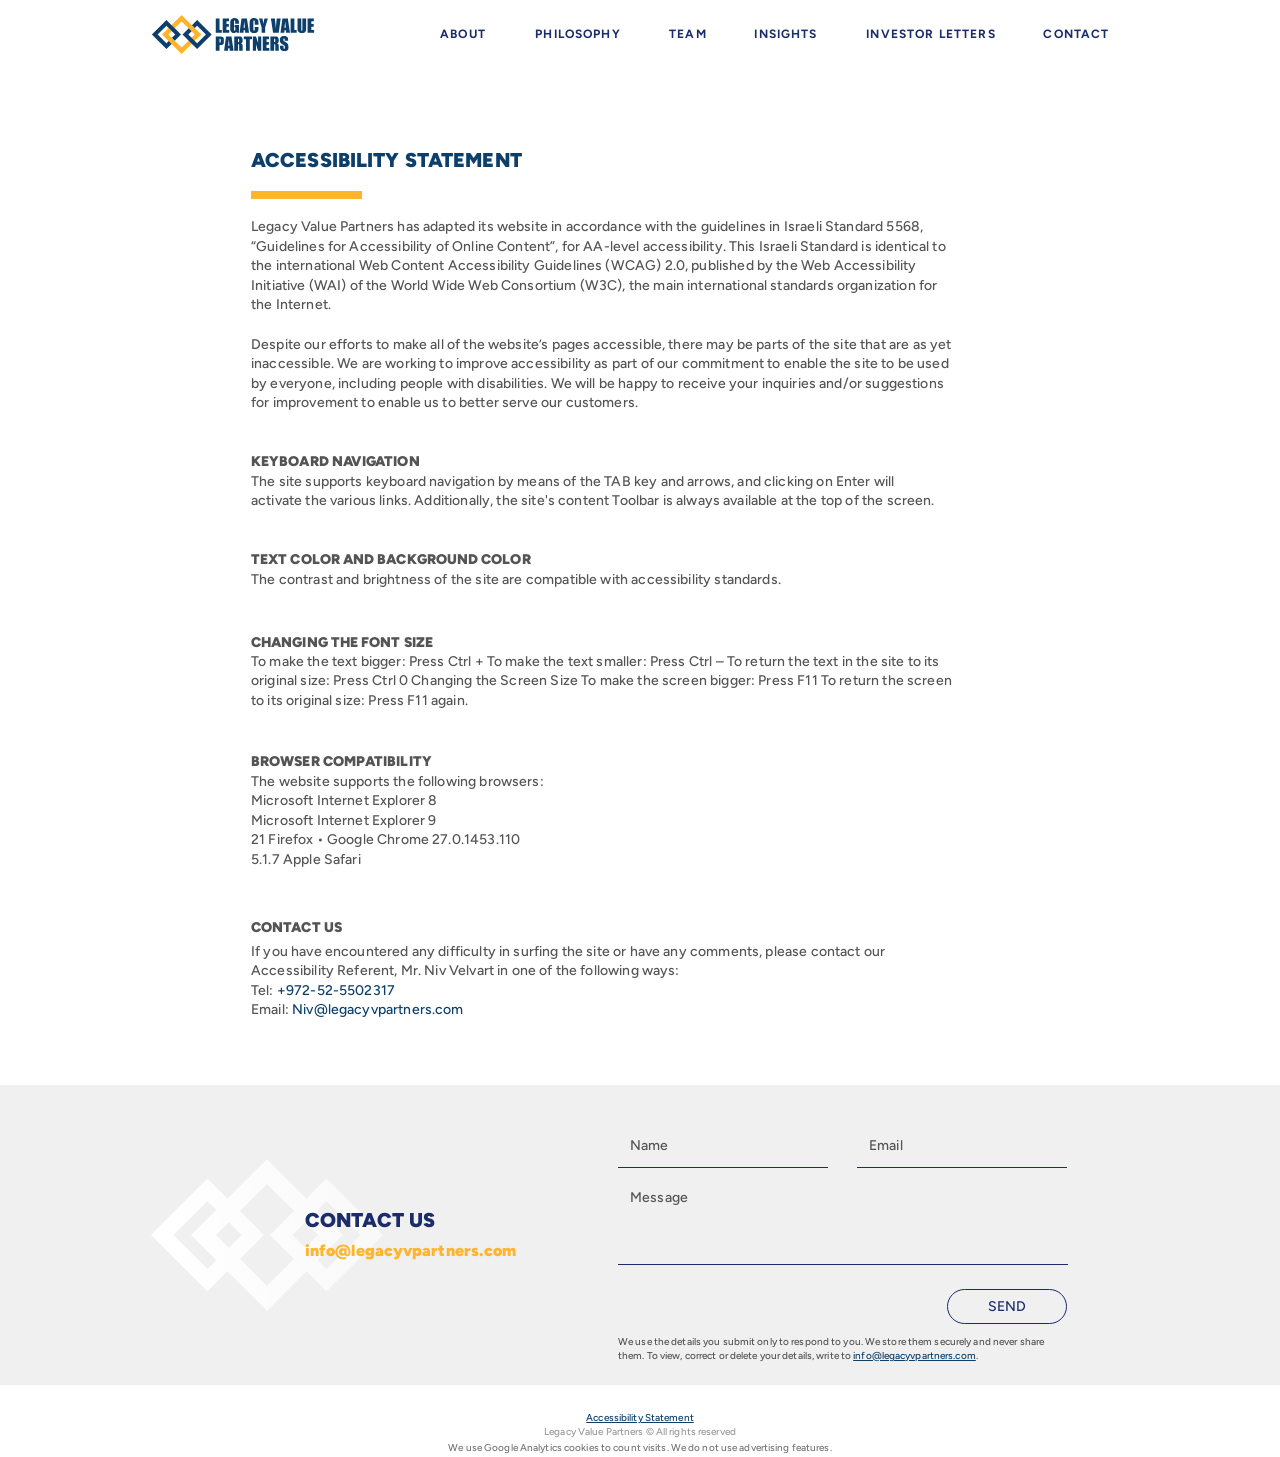
==== accessibility-statement/index.html @ 10748bb0 "Staging publish of new site (noindex, robots disallow, CNAME) LP-COPY-APPROVED: Noa's chat task 2026" ====
<!doctype html>
<html lang="en" class="ff-figtree">
<head>
<meta name="robots" content="noindex">
<meta charset="utf-8">
<meta name="viewport" content="width=device-width, initial-scale=1">
<title>Accessibility Statement | Legacy Value Partners</title>
<meta name="description" content="Tel Aviv Based Hedge Fund Managed by Omri Velvart.">
<link rel="canonical" href="https://www.legacyvpartners.com/accessibility-statement/">
<meta property="og:title" content="Accessibility Statement | Legacy Value Partners">
<meta property="og:description" content="Tel Aviv Based Hedge Fund Managed by Omri Velvart.">
<meta property="og:url" content="https://www.legacyvpartners.com/accessibility-statement/">
<meta property="og:site_name" content="Legacy Value Partners">
<meta property="og:type" content="website">
<meta property="og:image" content="https://static.wixstatic.com/media/26309e_0fb29f59da424d8299e767929e6ff6e8~mv2.png/v1/fill/w_1200,h_800,al_c/26309e_0fb29f59da424d8299e767929e6ff6e8~mv2.png">
<meta property="og:image:width" content="1200">
<meta property="og:image:height" content="800">
<meta name="twitter:card" content="summary_large_image">
<meta name="twitter:title" content="Accessibility Statement | Legacy Value Partners">
<meta name="twitter:description" content="Tel Aviv Based Hedge Fund Managed by Omri Velvart.">
<link rel="icon" type="image/png" sizes="32x32" href="/favicon-32.png">
<link rel="icon" type="image/png" sizes="192x192" href="/favicon-192.png">
<link rel="apple-touch-icon" href="/apple-touch-icon.png">
<link rel="preconnect" href="https://fonts.googleapis.com"><link rel="preconnect" href="https://fonts.gstatic.com" crossorigin><link rel="stylesheet" href="https://fonts.googleapis.com/css2?family=Figtree:wght@500;700;900&amp;display=swap">
<link rel="stylesheet" href="/css/site.css">
</head>
<body class="">
<a class="skip" href="#main">Skip to Main Content</a>
<header class="hdr"><div class="in">
<a class="logo e" href="/" style="--x:0;--y:15;--w:166;--eh:39;--mx:20;--my:20;--mw:140;--meh:34"><img src="/img/logo.svg" width="166" height="39" alt="קרן לגאסי, לגאסי פרטנרס, לגאסי ואליו פרטנרס, Legacy Partners, Legacy Value, Legacy Value Partners, עומרי ולורט, Omri Velvart"></a>
<nav class="nav e" aria-label="Site" style="--x:270;--y:17;--w:709;--eh:34"><ul><li style="width:86px"><a class="f7" href="/#about">ABOUT</a></li><li style="width:128px"><a class="f7" href="/#philosophy">PHILOSOPHY</a></li><li style="width:76px"><a class="f7" href="/#team">TEAM</a></li><li style="width:104px"><a class="f7" href="/insights/">INSIGHTS</a></li><li style="width:170px"><a class="f7" href="/investor-letters/">INVESTOR LETTERS</a></li><li style="width:105px"><a class="f7" href="/#contact">CONTACT</a></li></ul></nav>
<button class="burger" type="button" aria-label="Menu" aria-expanded="false" aria-controls="mmenu"><span></span><span></span><span></span></button>
</div></header>
<div class="mmenu" id="mmenu" hidden><button class="scrim" type="button" tabindex="-1" aria-label="Close"></button>
<div class="panel" role="dialog" aria-modal="true" aria-label="Site">
<button class="close" type="button" aria-label="Close"><svg viewBox="0 0 17 17" aria-hidden="true" focusable="false"><path d="M1 1l15 15M16 1L1 16" fill="none"/></svg></button>
<nav aria-label="Site"><ul><li><a class="f9" href="/#about">ABOUT</a></li><li><a class="f9" href="/#philosophy">PHILOSOPHY</a></li><li><a class="f9" href="/#team">TEAM</a></li><li><a class="f9" href="/insights/">INSIGHTS</a></li><li><a class="f9" href="/investor-letters/">INVESTOR LETTERS</a></li><li><a class="f9" href="/#contact">CONTACT</a></li></ul></nav></div></div>
<main id="main" tabindex="-1" class="sec" style="--h:972;--mh:1451"><div class="in">
<h1 class="e f9 g-h1" style="--x:101;--y:33;--w:708;--mx:20;--my:34;--mw:280">ACCESSIBILITY STATEMENT</h1>
<div class="e bar" style="--x:101;--y:78;--w:111;--eh:8;--mx:20;--my:71;--mw:111;--meh:8" aria-hidden="true"></div>
<p class="e f5 a-p" style="--x:101;--y:104;--w:708;--mx:20;--my:96;--mw:280">Legacy Value Partners has adapted its <br class="bm">website in accordance with the guidelines <br class="bm">in Israeli Standard 5568, <br class="bd">“Guidelines for <br class="bm">Accessibility of Online Content”, for AA-level accessibility. This Israeli Standard is <br class="bm">identical to <br class="bd">the international Web Content <br class="bm">Accessibility Guidelines (WCAG) 2.0, <br class="bm">published by the Web Accessibility<br>Initiative (WAI) of the World Wide Web <br class="bm">Consortium (W3C), the main international <br class="bm">standards organization for <br class="bd">the Internet.</p>
<p class="e f5 a-p" style="--x:101;--y:221.6;--w:708;--mx:20;--my:330.6;--mw:280">Despite our efforts to make all of the <br class="bm">website’s pages accessible, there may be <br class="bm">parts of the site that are as yet <br class="bd">inaccessible. <br class="bm">We are working to improve accessibility as <br class="bm">part of our commitment to enable the site <br class="bm">to be used <br class="bd">by everyone, including people <br class="bm">with disabilities. We will be happy to <br class="bm">receive your inquiries and/or suggestions<br>for improvement to enable us to better <br class="bm">serve our customers.</p>
<h2 class="e f9 a-h" style="--x:101;--y:338.6;--w:708;--mx:20;--my:565.6;--mw:280">KEYBOARD NAVIGATION</h2>
<p class="e f5 a-p" style="--x:101;--y:358.6;--w:708;--mx:20;--my:585.6;--mw:280">The site supports keyboard navigation by <br class="bm">means of the TAB key and arrows, and <br class="bm">clicking on Enter will <br class="bd">activate the various <br class="bm">links. Additionally, the site&#x27;s content <br class="bm">Toolbar is always available at the top of the <br class="bm">screen.</p>
<h2 class="e f9 a-h" style="--x:101;--y:436.6;--w:708;--mx:20;--my:741.6;--mw:280">TEXT COLOR AND BACKGROUND <br class="bm">COLOR</h2>
<p class="e f5 a-p" style="--x:101;--y:456.6;--w:708;--mx:20;--my:781.6;--mw:280">The contrast and brightness of the site are <br class="bm">compatible with accessibility standards.</p>
<h2 class="e f9 a-h" style="--x:101;--y:519.6;--w:708;--mx:20;--my:862.6;--mw:280">CHANGING THE FONT SIZE</h2>
<p class="e f5 a-p" style="--x:101;--y:538.6;--w:708;--mx:20;--my:881.6;--mw:280">To make the text bigger: Press Ctrl + To <br class="bm">make the text smaller: Press Ctrl – To <br class="bm">return the text in the site to its <br class="bd">original <br class="bm">size: Press Ctrl 0 Changing the Screen Size <br class="bm">To make the screen bigger: Press F11 To <br class="bm">return the screen <br class="bd">to its original size: Press <br class="bm">F11 again.</p>
<h2 class="e f9 a-h" style="--x:101;--y:638.6;--w:708;--mx:20;--my:1060.6;--mw:280">BROWSER COMPATIBILITY</h2>
<div class="e f5 a-p" style="--x:101;--y:658.6;--w:708;--mx:20;--my:1079.6;--mw:280"><p>The website supports the following browsers:</p><p>Microsoft Internet Explorer 8</p><p>Microsoft Internet Explorer 9</p><p>21 Firefox • Google Chrome 27.0.1453.110</p><p>5.1.7 Apple Safari</p></div>
<h2 class="e f9 a-h" style="--x:101;--y:804.5;--w:708;--mx:20;--my:1243.2;--mw:280">CONTACT US</h2>
<div class="e f5 a-p" style="--x:101;--y:828.6;--w:708;--mx:20;--my:1265.6;--mw:280"><p>If you have encountered any difficulty in surfing the site or have any comments, please contact our Accessibility Referent, Mr. Niv Velvart in one of the following ways:</p><p>Tel: <a href="tel:+972-50-5880013">+972-52-5502317</a></p><p>Email: <a href="mailto:Niv@legacyvpartners.com?subject=Website%20Accessibility%20Statement">Niv@legacyvpartners.com</a></p></div>
</div></main>
<footer>
<section class="sec contact" id="contact" style="--h:300;--mh:647" aria-labelledby="contact-h"><div class="in">
<div class="e " style="--x:1;--y:74;--w:232;--eh:152;--mx:10;--my:44;--mw:187;--meh:123"><img src="/img/diamond-footer.svg" width="232" height="152" alt="קרן לגאסי, לגאסי פרטנרס, לגאסי ואליו פרטנרס, Legacy Partners, Legacy Value, Legacy Value Partners, עומרי ולורט, Omri Velvart" style="width:100%;height:100%"></div>
<p class="e f9 ct" style="--x:155;--y:121;--w:300;--mx:88;--my:85;--mw:220" id="contact-h">CONTACT US</p>
<p class="e f9" style="--x:155;--y:155.4;--w:260;--mx:88;--my:112.4;--mw:230"><a class="cmail f9" href="mailto:info@legacyvpartners.com">info@legacyvpartners.com</a></p>
<form class="lvp-contact" novalidate data-form="contact">
<div class="e " style="--x:468;--y:39;--w:210;--eh:44;--mx:22;--my:202;--mw:279;--meh:35"><label class="sr-only" for="cf-name">Name</label><input class="fld f5" id="cf-name" name="name" type="text" placeholder="Name" required maxlength="100" autocomplete="name"></div>
<div class="e " style="--x:707;--y:39;--w:210;--eh:44;--mx:22;--my:269;--mw:279;--meh:35"><label class="sr-only" for="cf-email">Email</label><input class="fld f5" id="cf-email" name="email" type="email" placeholder="Email" required maxlength="250" pattern="^.+@.+\.[a-zA-Z]{2,63}$" autocomplete="email"></div>
<div class="e " style="--x:468;--y:92;--w:450;--eh:88;--mx:22;--my:340;--mw:279;--meh:100"><label class="sr-only" for="cf-msg">Message</label><textarea class="fld f5" id="cf-msg" name="message" placeholder="Message"></textarea></div>
<div class="hp" aria-hidden="true"><label for="cf-website">Website</label><input id="cf-website" name="website" type="text" tabindex="-1" autocomplete="off"></div>
<button class="e btn-send f5" style="--x:797;--y:204;--w:120;--eh:35;--mx:22;--my:472;--mw:279;--meh:45" type="submit">SEND</button>
<p class="e fstatus f5" style="--x:468;--y:204;--w:315;--mx:22;--my:527;--mw:279" role="status" aria-live="polite"></p>
<p class="e fnote f5" style="--x:468;--y:250;--w:450;--mx:22;--my:575;--mw:279">We use the details you submit only to respond to you. We store them securely and never share them. To view, correct or delete your details, write to <a href="mailto:info@legacyvpartners.com">info@legacyvpartners.com</a>.</p>
</form></div></section>
<div class="bottom"><a class="f5" href="/accessibility-statement/">Accessibility Statement</a><p class="copy f5">Legacy Value Partners © All rights reserved</p><p class="note f5">We use Google Analytics cookies to count visits. We do not use advertising features.</p></div>
</footer>
<script src="/js/site.js" defer></script>
</body>
</html>
---- css/site.css ----
/* Legacy Value Partners - static site styles.
   Geometry and colours measured from the live Wix site (site-measure/*.json).
   Desktop (>=768px) mirrors Wix's fixed 980px canvas; mobile (<768px) mirrors
   Wix's 320px mobile canvas scaled to the device width (1 unit = 100vw/320). */

/* ---- Fonts ------------------------------------------------------------------
   Live site: Museo Sans 500/700/900 (exljbris Font Foundry, www.exljbris.com).
   Licensed webfont files are dropped into /fonts/ (see /fonts/README.txt):
     museo-sans-500.woff2, museo-sans-700.woff2, museo-sans-900.woff2
   Until they exist the browser falls back to Figtree (Google Fonts, SIL OFL),
   which is listed second in every stack below. No other edit is needed.
   Figtree-only width tuning lives under html.ff-figtree (--t5/--t7/--t9) and is
   switched off by /js/site.js as soon as a Museo Sans face has loaded. */
@font-face{font-family:"Museo Sans";src:url(/fonts/museo-sans-500.woff2) format("woff2");font-weight:500;font-style:normal;font-display:swap}
@font-face{font-family:"Museo Sans";src:url(/fonts/museo-sans-700.woff2) format("woff2");font-weight:700;font-style:normal;font-display:swap}
@font-face{font-family:"Museo Sans";src:url(/fonts/museo-sans-900.woff2) format("woff2");font-weight:900;font-style:normal;font-display:swap}
:root{
  --font-500:"Museo Sans","Figtree",Arial,Helvetica,sans-serif; --fw-500:500;
  --font-700:"Museo Sans","Figtree",Arial,Helvetica,sans-serif; --fw-700:700;
  --font-900:"Museo Sans","Figtree",Arial,Helvetica,sans-serif; --fw-900:900;
  --t5:0em; --t7:0em; --t9:0em;
}
html.ff-figtree{--t5:0.011em; --t7:-0.004em; --t9:0.006em}
:root{
  --navy:#1A2C69; --blue:#0D3F6A; --yellow:#FFB42C; --quote:#FAB600; --grey:#545454;
  --light:#F0F0F0; --dark:#242323; --darker:#1E1E1E; --line:#DBDBDB; --muted:#9A9A9A; --muted-aa:#767676;
  --focus:#0B63CE;
}
*,*::before,*::after{box-sizing:border-box}
html{-webkit-text-size-adjust:100%;text-size-adjust:100%}
@media (prefers-reduced-motion:no-preference){html{scroll-behavior:smooth}}
body{margin:0;background:#fff;color:var(--grey);font-family:var(--font-500);font-weight:var(--fw-500);min-width:980px}
body.dark{background:var(--darker)}
img{display:block;border:0}
a{color:inherit}
h1,h2,h3,p,blockquote,figure,ul,ol,fieldset,legend{margin:0;padding:0}
fieldset{border:0;min-width:0}
ul{list-style:none}
.f5{font-family:var(--font-500);font-weight:var(--fw-500);--trk:var(--t5)}
.f7{font-family:var(--font-700);font-weight:var(--fw-700);--trk:var(--t7)}
.f9{font-family:var(--font-900);font-weight:var(--fw-900);--trk:var(--t9)}
.f5,.f7,.f9{letter-spacing:var(--trk)}
.sr-only{position:absolute!important;width:1px;height:1px;padding:0;margin:-1px;overflow:hidden;clip:rect(0,0,0,0);white-space:nowrap;border:0}
:focus-visible{outline:3px solid var(--focus);outline-offset:2px;border-radius:2px}
.dk :focus-visible,.on-dark:focus-visible{outline-color:#fff}

/* Skip link */
.skip{position:absolute;left:12px;top:-60px;z-index:100;background:#fff;color:var(--navy);padding:10px 16px;font:14px/1.2 var(--font-700);font-weight:var(--fw-700);text-decoration:underline;border:2px solid var(--navy)}
.skip:focus{top:12px}

/* ---- Absolute-geometry system ------------------------------------------- */
/* Geometry variables must not inherit into nested positioned children. */
@property --x{syntax:"*";inherits:false}
@property --y{syntax:"*";inherits:false}
@property --w{syntax:"*";inherits:false}
@property --eh{syntax:"*";inherits:false}
@property --mx{syntax:"*";inherits:false}
@property --my{syntax:"*";inherits:false}
@property --mw{syntax:"*";inherits:false}
@property --meh{syntax:"*";inherits:false}
@property --h{syntax:"*";inherits:false}
@property --mh{syntax:"*";inherits:false}

.sec{position:relative;width:100%;height:calc(var(--h)*1px)}
.in{position:relative;width:980px;height:100%;margin:0 auto}
.e{position:absolute;left:calc(var(--x)*1px);top:calc(var(--y)*1px);width:calc(var(--w)*1px);height:calc(var(--eh)*1px)}
.bg{position:absolute;inset:0;width:100%;height:100%;object-fit:cover;object-position:center}
.m-only{display:none!important}
br.bm{display:none}

/* ---- Header -------------------------------------------------------------- */
.hdr{position:sticky;top:0;z-index:50;height:113px;background:#fff}
.hdr .logo{display:block}
.hdr .logo img{width:166px;height:39px}
.nav ul{display:flex;gap:8px}
.nav a{display:block;height:34px;line-height:34px;text-align:center;font-size:12px;letter-spacing:calc(1.2px + var(--trk,0em));color:var(--navy);text-decoration:none;white-space:nowrap}
.nav a:hover,.nav a[aria-current="page"]{color:var(--yellow)}
.burger,.mmenu{display:none}

/* ---- Text styles (desktop) ---------------------------------------------- */
.h2s.yel{color:var(--yellow)}
.philo-bg{position:absolute;left:0;top:0;width:100%;height:369px;overflow:hidden}
.hero{margin-top:-2px}
.anchor{display:block;height:1px;pointer-events:none}
.h2s{font-size:24px;line-height:33.6px;color:var(--blue);text-align:center}
.tag{font-size:20px;line-height:28px;color:var(--yellow);text-align:center}
.hero-h1{font-size:48px;line-height:52.8px;color:#fff;text-align:center}
.lead{font-size:14px;line-height:19.6px;text-align:center}
.lead p+p{margin-top:19.6px}
.kicker{font-size:14px;line-height:14px;letter-spacing:calc(.7px + var(--trk,0em));text-align:center}
.plabel{font-size:12px;line-height:16.8px;text-align:center}
.bar{background:var(--yellow);height:8px}
.vbar{background:var(--yellow)}
.quote-t{font-size:24px;line-height:34.5px;color:#fff;text-align:center}
.cite{font-size:12px;line-height:16.8px;letter-spacing:calc(1.2px + var(--trk,0em));color:var(--yellow);text-align:center;font-style:normal}
.card{background:url(/img/26309e_e4ba8c742e744752af459ec4bdf58a78.png) center/100% 100% no-repeat}
.card-t{font-size:16px;line-height:22.4px;color:var(--navy)}
.card-p{font-size:12px;line-height:16.8px}
.more{font-size:10px;line-height:14px;letter-spacing:calc(1px + var(--trk,0em));color:var(--yellow);text-decoration:none;display:block;white-space:nowrap}
.more.u{text-decoration:underline}
.pname{font-size:18px;line-height:25.2px;color:var(--navy);text-align:center}
.prole{font-size:12px;line-height:16.8px;letter-spacing:calc(1.2px + var(--trk,0em));text-align:center}
.pbio{font-size:14px;line-height:19.6px;text-align:center}
.ico{display:block;color:var(--navy)}
.ico svg{display:block;width:100%;height:100%;fill:currentColor}
.ico.w{color:#fff}
.sec.dk{background:var(--dark)}
.vline{background:var(--line)}
.hline{background:var(--line);height:2px}
.badge{background:var(--yellow);color:#fff;font-size:12px;line-height:16.8px;letter-spacing:calc(1.2px + var(--trk,0em));text-align:center;padding-top:3.8px;white-space:nowrap}
.it{font-size:24px;line-height:28.8px;color:#fff}
.isrc{font-size:12px;line-height:16.8px;letter-spacing:calc(1.2px + var(--trk,0em));color:var(--yellow)}
.ib{font-size:12px;line-height:16.8px;color:#fff}
.ib a{color:#fff;text-decoration:underline}
.btn-o{display:flex;align-items:center;justify-content:center;border:2px solid var(--yellow);border-radius:50px;color:#fff;text-decoration:none;font-size:10px;letter-spacing:calc(.5px + var(--trk,0em));white-space:nowrap}
.btn-o.lg{font-size:14px;letter-spacing:calc(.7px + var(--trk,0em))}
.btn-o:hover{background:var(--yellow)}
.h1-ins{font-size:36px;line-height:50.4px;color:var(--yellow);text-align:center}
.h1-let{font-size:36px;line-height:50.4px;color:#fff;text-align:center}
.follow{font-size:20px;line-height:28px;color:#FAFAFA;text-align:center}

/* ---- Contact footer ------------------------------------------------------ */
.contact{background:var(--light)}
.ct{font-size:20px;line-height:28px;color:var(--navy)}
.cmail{font-size:16px;line-height:22.4px;color:var(--yellow);text-decoration:none;white-space:nowrap}
.cmail:hover{text-decoration:underline}
.fld{display:block;width:100%;height:100%;margin:0;border:0;border-bottom:1px solid var(--navy);border-radius:0;background:transparent;color:var(--grey);font:inherit;font-size:14px;line-height:19.6px;padding:3px 3px 3px 12px;-webkit-appearance:none;appearance:none}
textarea.fld{padding:10.5px 10px 3px 12px;resize:none}
.fld::placeholder{color:var(--grey);opacity:1}
.fld:focus-visible{outline:3px solid var(--focus);outline-offset:0}
.fld[aria-invalid="true"]{border-bottom:2px solid #B00020}
.btn-send{display:flex;align-items:center;justify-content:center;border:1px solid var(--navy);border-radius:300px;background:transparent;color:var(--navy);font:inherit;font-size:14px;line-height:19.6px;cursor:pointer;padding:0}
.btn-send:hover{background:var(--navy);color:#fff}
.btn-send[disabled]{opacity:.6;cursor:progress}
.hp{position:absolute!important;left:-10000px!important;width:1px;height:1px;overflow:hidden}
.fnote{font-size:10px;line-height:14px;color:var(--grey)}
.fnote a,.fstatus a{color:var(--blue)}
.fstatus{font-size:12px;line-height:16.8px;color:var(--navy)}
.fstatus:empty{display:none}
.fstatus.err{color:#B00020}
.bottom{background:#fff;text-align:center;padding:21px 16px 2px}
.bottom a{display:inline-block;font-size:10px;line-height:14px;color:var(--blue);text-decoration:underline}
.bottom .copy{font-size:10px;line-height:14px;color:var(--muted)}
.bottom .note{font-size:10px;line-height:14px;color:var(--muted-aa);margin-top:2px}

/* ---- Investor letters gate ---------------------------------------------- */
.g-h1{font-size:20px;line-height:28px;color:var(--blue)}
.g-sub{font-size:14px;line-height:19.6px}
.g-q{font-size:12px;line-height:12px}
.g-opt{display:flex;align-items:flex-start;gap:9px;font-size:12px;line-height:12px;cursor:pointer}
.g-opt input,.g-ack input{position:absolute;opacity:0;width:1px;height:1px;margin:0}
.g-radio{flex:none;width:12px;height:12px;border:1px solid var(--blue);border-radius:50%;position:relative;background:#fff}
.g-opt input:checked+.g-radio::after{content:"";position:absolute;left:2.5px;top:2.5px;width:5px;height:5px;border-radius:50%;background:var(--blue)}
.g-opt input:focus-visible+.g-radio,.g-ack input:focus-visible+.g-box{outline:3px solid var(--focus);outline-offset:2px}
.g-opt.mid{align-items:center}
.g-ack{display:flex;align-items:center;gap:13px;font-size:12px;line-height:12px;color:var(--blue);cursor:pointer}
.g-box{flex:none;width:18px;height:18px;border:1px solid var(--blue);position:relative;background:#fff}
.g-ack input:checked+.g-box::after{content:"";position:absolute;left:5px;top:1.5px;width:5px;height:10px;border:solid var(--blue);border-width:0 1.5px 1.5px 0;transform:rotate(45deg)}
.btn-go{display:flex;align-items:center;justify-content:center;border:1px solid var(--navy);border-radius:300px;background:var(--blue);color:#fff;font:inherit;font-size:14px;line-height:19.6px;cursor:pointer;padding:0}
.btn-go:hover{background:var(--navy)}
.g-gen{font-size:12px;line-height:23.8px}
.g-p{font-size:10px;line-height:14px}
.g-err{font-size:12px;line-height:16.8px;color:#B00020}
.g-err:empty{display:none}

/* ---- Accessibility statement -------------------------------------------- */
.a-p{font-size:14px;line-height:19.6px}
.a-p a{color:var(--blue);text-decoration:none}
.a-p a:hover{text-decoration:underline}
.a-h{font-size:14px;line-height:19.6px}

/* ---- Letters list (rendered from letters.json) -------------------------- */
.l-main{padding:59px 0 62px}
.l-year{width:980px;margin:0 auto;position:relative}
.l-year h2{font-size:20px;line-height:28px;color:var(--blue);text-align:center;padding-top:0}
.l-year .l-rule{height:2px;background:var(--grey);margin-top:24px}
.l-row{display:flex;justify-content:center;margin-top:39px}
.l-item{text-align:center;display:flex;flex-direction:column;align-items:center}
.l-item h3{font-size:20px;line-height:28px;color:var(--blue)}
.l-dl{display:flex;align-items:center;justify-content:center;width:164px;height:42px;margin-top:22px;border-radius:50px;background:var(--yellow);color:#fff;text-decoration:none;font-size:14px;letter-spacing:calc(.7px + var(--trk,0em))}
.l-dl:hover{background:#e89f12}
.l-year.n2{min-height:315px}.l-year.n3{min-height:331px}
.letters-banner{position:relative;height:242px;background:var(--dark)}

/* ---- 404 ------------------------------------------------------------------ */
.nf{min-height:520px;padding:120px 16px;text-align:center}
.nf h1{font-size:36px;line-height:50.4px;color:var(--blue)}
.nf p{margin-top:16px;font-size:14px;line-height:19.6px}

/* =========================== MOBILE ====================================== */
@media (max-width:767px){
  body{min-width:0;--u:calc(100vw / 320)}
  .d-only{display:none!important}
  br.bd{display:none}
  br.bm{display:inline}
  .m-only{display:block!important}
  .sec{height:calc(var(--mh)*var(--u))}
  .in{width:100%}
  .e{left:calc(var(--mx)*var(--u));top:calc(var(--my)*var(--u));width:calc(var(--mw)*var(--u));height:calc(var(--meh)*var(--u))}
  .skip{font-size:calc(14*var(--u))}
  .hdr{height:calc(71*var(--u))}
  .hdr .logo img{width:calc(140*var(--u));height:calc(34*var(--u))}
  .nav{display:none}
  .burger{display:block;position:absolute;left:calc(261*var(--u));top:calc(12*var(--u));width:calc(50*var(--u));height:calc(50*var(--u));border:0;background:transparent;padding:0;cursor:pointer}
  .burger span{position:absolute;left:calc(14*var(--u));width:calc(22*var(--u));height:calc(2*var(--u));border-radius:calc(2*var(--u));background:var(--blue)}
  .burger span:nth-child(1){top:calc(15*var(--u))}.burger span:nth-child(2){top:calc(24*var(--u))}.burger span:nth-child(3){top:calc(33*var(--u))}
  .mmenu{display:block;position:fixed;inset:0;z-index:90;visibility:hidden}
  .mmenu.open{visibility:visible}
  .mmenu .scrim{position:absolute;inset:0;background:rgba(37,37,37,.6);border:0;padding:0;width:100%;cursor:pointer}
  .mmenu .panel{position:absolute;top:0;bottom:0;right:0;width:calc(260*var(--u));background:var(--blue);padding-top:calc(64*var(--u));transform:translateX(100%);transition:transform .25s ease}
  .mmenu.open .panel{transform:none}
  @media (prefers-reduced-motion:reduce){.mmenu .panel{transition:none}}
  .mmenu .close{position:absolute;left:calc(208*var(--u));top:calc(19*var(--u));width:calc(37*var(--u));height:calc(37*var(--u));border:0;background:transparent;padding:calc(10*var(--u));cursor:pointer;color:#F7B44F}
  .mmenu .close svg{display:block;width:100%;height:100%;stroke:currentColor;stroke-width:2}
  .mmenu ul{margin-left:calc(29*var(--u));width:calc(207*var(--u))}
  .mmenu li{border-bottom:1px solid rgba(255,255,255,.9);margin-bottom:calc(1*var(--u))}
  .mmenu li a{display:flex;align-items:center;height:calc(56*var(--u));color:#fff;text-decoration:none;font-size:calc(18*var(--u));letter-spacing:calc(0 + var(--trk,0em))}
  .mmenu li a[aria-current="page"]{color:var(--yellow)}
  .mmenu :focus-visible{outline-color:#fff}

  .philo-bg{height:calc(288*var(--u))}
  .hero{margin-top:0}
  .h2s{font-size:calc(22*var(--u));line-height:calc(30.8*var(--u))}
  .h2s.ml{text-align:left}
  .tag{font-size:calc(19*var(--u));line-height:calc(26.6*var(--u))}
  .hero-h1{font-size:calc(34*var(--u));line-height:calc(37.4*var(--u))}
  .lead{font-size:calc(16*var(--u));line-height:calc(22.4*var(--u))}
  .lead p+p{margin-top:calc(22.4*var(--u))}
  .kicker{font-size:calc(18*var(--u));line-height:calc(18*var(--u));letter-spacing:calc(calc(.9*var(--u)) + var(--trk,0em))}
  .plabel{font-size:calc(14*var(--u));line-height:calc(19.6*var(--u))}
  .bar{height:calc(8*var(--u))}
  .quote-t{font-size:calc(22*var(--u));line-height:calc(30.5*var(--u))}
  .cite{font-size:calc(16*var(--u));line-height:calc(22.4*var(--u));letter-spacing:calc(calc(1.6*var(--u)) + var(--trk,0em))}
  .card{background:none}
  .card-t{font-size:calc(18*var(--u));line-height:calc(25.2*var(--u));text-align:center}
  .card-p{font-size:calc(16*var(--u));line-height:calc(22.4*var(--u));text-align:center}
  .more{font-size:calc(14*var(--u));line-height:calc(19.6*var(--u));letter-spacing:calc(calc(1.4*var(--u)) + var(--trk,0em))}
  .more.c{text-align:center}
  .pname{font-size:calc(18*var(--u));line-height:calc(25.2*var(--u))}
  .pname.s17{font-size:calc(17*var(--u));line-height:calc(23.8*var(--u))}
  .prole{font-size:calc(14*var(--u));line-height:calc(19.6*var(--u));letter-spacing:calc(calc(1.4*var(--u)) + var(--trk,0em))}
  .pbio{font-size:calc(14*var(--u));line-height:calc(19.6*var(--u))}
  .badge{font-size:calc(13*var(--u));line-height:calc(18.2*var(--u));letter-spacing:calc(calc(1.3*var(--u)) + var(--trk,0em));padding-top:calc(3.7*var(--u))}
  .it{font-size:calc(19*var(--u));line-height:calc(22.8*var(--u))}
  .isrc{font-size:calc(14*var(--u));line-height:calc(19.6*var(--u));letter-spacing:calc(calc(1.4*var(--u)) + var(--trk,0em))}
  .ib{font-size:calc(14*var(--u));line-height:calc(19.6*var(--u))}
  .btn-o{font-size:calc(12*var(--u));letter-spacing:calc(calc(.6*var(--u)) + var(--trk,0em))}
  .btn-o.lg{font-size:calc(14*var(--u));letter-spacing:calc(calc(.7*var(--u)) + var(--trk,0em))}
  .h1-ins,.h1-let{font-size:calc(34*var(--u));line-height:calc(47.6*var(--u))}
  .follow{font-size:calc(18*var(--u));line-height:calc(25.2*var(--u))}
  .ct{font-size:calc(20*var(--u));line-height:calc(28*var(--u))}
  .cmail{font-size:calc(16*var(--u));line-height:calc(22.4*var(--u))}
  .fld{font-size:calc(17.1429*var(--u));line-height:calc(24*var(--u))}
  textarea.fld{padding-top:calc(12.857*var(--u))}
  .btn-send{font-size:calc(17.2143*var(--u));line-height:calc(24.1*var(--u))}
  .fnote{font-size:calc(12*var(--u));line-height:calc(16.8*var(--u))}
  .fstatus{font-size:calc(13*var(--u));line-height:calc(18.2*var(--u))}
  .bottom{padding:calc(21*var(--u)) calc(16*var(--u)) calc(19*var(--u))}
  .bottom a,.bottom .copy,.bottom .note{font-size:calc(12*var(--u));line-height:calc(16.8*var(--u))}
  .g-h1{font-size:calc(22*var(--u));line-height:calc(30.8*var(--u))}
  .g-sub{font-size:calc(16*var(--u));line-height:calc(22.4*var(--u))}
  .g-q{font-size:calc(13*var(--u));line-height:calc(13*var(--u))}
  .g-opt{font-size:calc(13*var(--u));line-height:calc(13*var(--u));gap:calc(9*var(--u))}
  .g-radio{width:calc(12*var(--u));height:calc(12*var(--u))}
  .g-opt input:checked+.g-radio::after{left:calc(2.5*var(--u));top:calc(2.5*var(--u));width:calc(5*var(--u));height:calc(5*var(--u))}
  .g-ack{font-size:calc(15.17*var(--u));line-height:calc(15.17*var(--u));gap:calc(12*var(--u))}
  .g-box{width:calc(18*var(--u));height:calc(18*var(--u))}
  .btn-go{font-size:calc(16*var(--u));line-height:calc(22.4*var(--u))}
  .g-gen{font-size:calc(12*var(--u));line-height:calc(23.8*var(--u))}
  .g-p{font-size:calc(12*var(--u));line-height:calc(16.8*var(--u))}
  .a-p,.a-h{font-size:calc(14*var(--u));line-height:calc(19.6*var(--u))}
  .letters-banner{height:calc(202*var(--u))}
  .l-main{padding:calc(20*var(--u)) 0 calc(60*var(--u))}
  .l-year{width:calc(320*var(--u))}
  .l-year.n2,.l-year.n3{min-height:0}
  .l-year+.l-year{margin-top:calc(60*var(--u))}
  .l-year h2{font-size:calc(20*var(--u));line-height:calc(28*var(--u))}
  .l-year .l-rule{height:2px;margin:calc(20*var(--u)) calc(20*var(--u)) 0}
  .l-row{display:grid;grid-template-columns:calc(141*var(--u)) calc(141*var(--u));column-gap:calc(11*var(--u));justify-content:center;row-gap:calc(38*var(--u));margin-top:calc(22*var(--u))}
  .l-row.stack{grid-template-columns:calc(141*var(--u));row-gap:calc(38*var(--u))}
  .l-row .l-item.solo{grid-column:1 / -1;justify-self:center;width:calc(141*var(--u))}
  .l-row{--lshift:0px}
  .l-item{width:auto!important}
  .l-item h3{font-size:calc(16*var(--u));line-height:calc(22.4*var(--u))}
  .l-dl{width:calc(141*var(--u));height:calc(42*var(--u));margin-top:calc(16*var(--u));font-size:calc(12*var(--u));letter-spacing:calc(calc(.6*var(--u)) + var(--trk,0em))}
  .nf h1{font-size:calc(28*var(--u));line-height:calc(36*var(--u))}
}
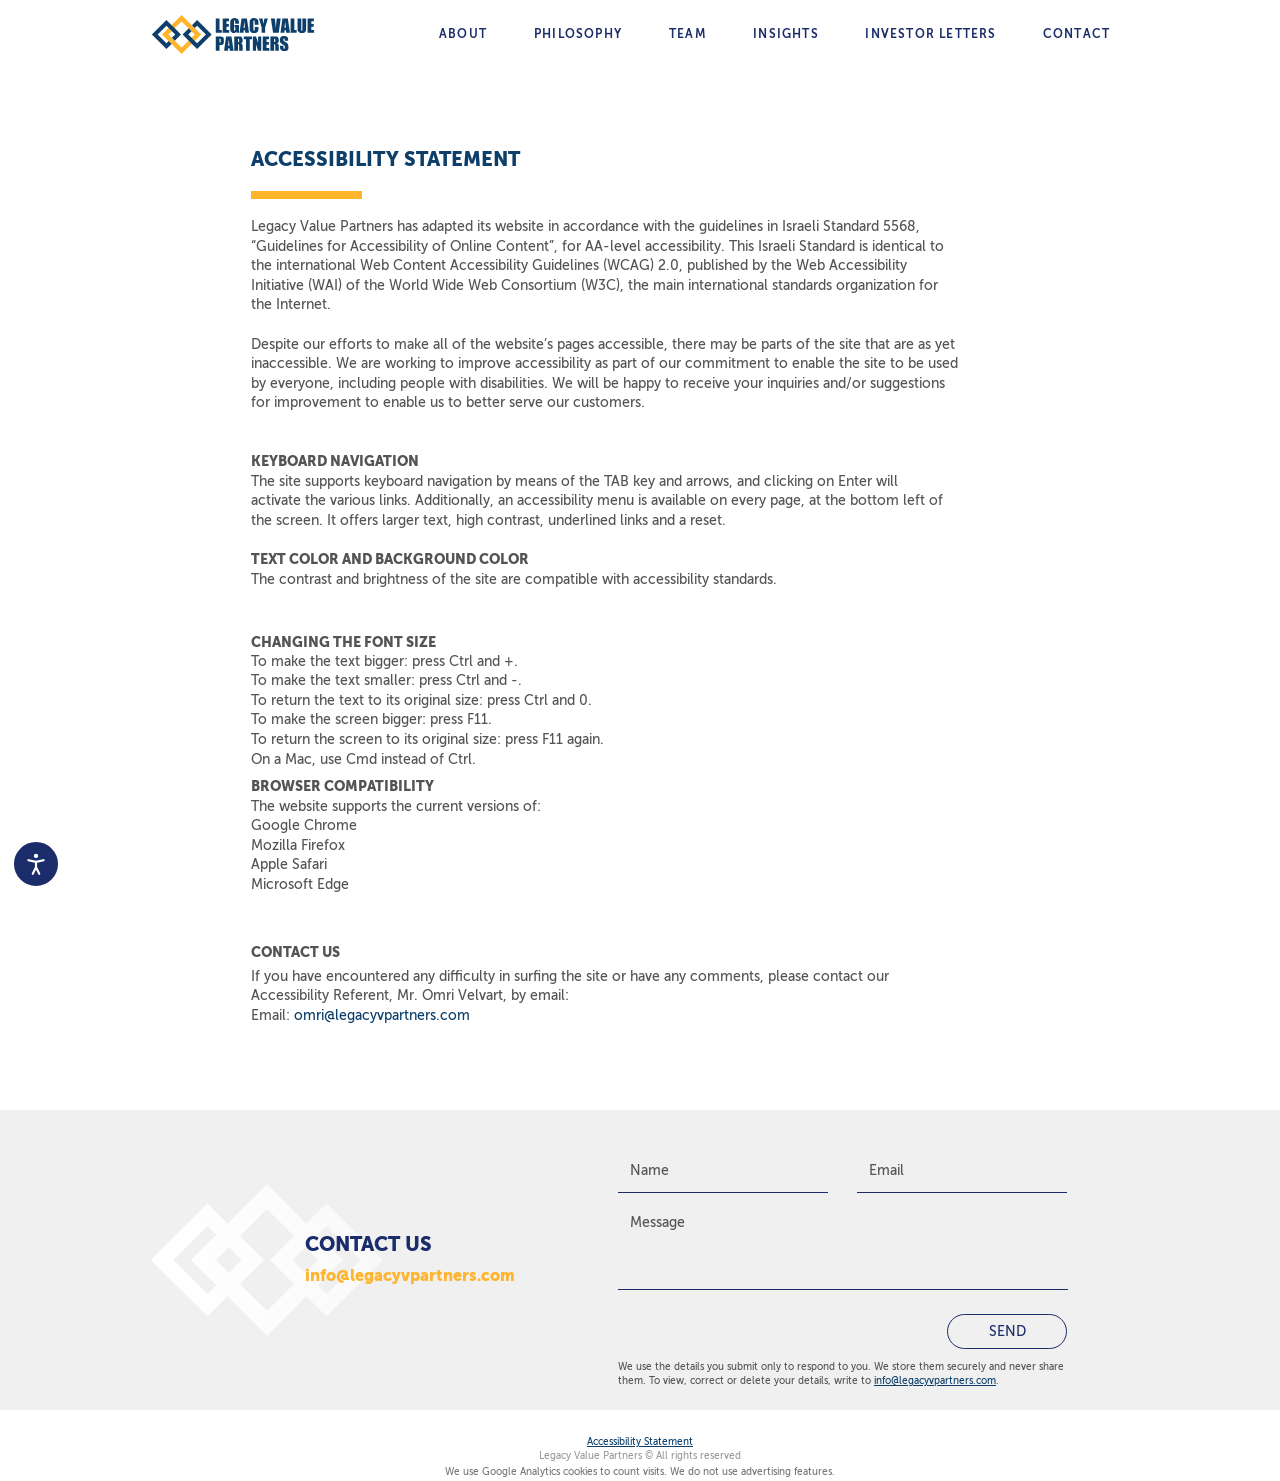
==== commit 0d13df77: "Design review fixes: cards, gate, Insights spacing, accessibility LP-COPY-APPROVED: 404 text, access" ====
--- a/accessibility-statement/index.html
+++ b/accessibility-statement/index.html
@@ -1,7 +1,6 @@
 <!doctype html>
 <html lang="en" class="ff-figtree">
 <head>
-<meta name="robots" content="noindex">
 <meta charset="utf-8">
 <meta name="viewport" content="width=device-width, initial-scale=1">
 <title>Accessibility Statement | Legacy Value Partners</title>
@@ -35,28 +34,28 @@
 <div class="panel" role="dialog" aria-modal="true" aria-label="Site">
 <button class="close" type="button" aria-label="Close"><svg viewBox="0 0 17 17" aria-hidden="true" focusable="false"><path d="M1 1l15 15M16 1L1 16" fill="none"/></svg></button>
 <nav aria-label="Site"><ul><li><a class="f9" href="/#about">ABOUT</a></li><li><a class="f9" href="/#philosophy">PHILOSOPHY</a></li><li><a class="f9" href="/#team">TEAM</a></li><li><a class="f9" href="/insights/">INSIGHTS</a></li><li><a class="f9" href="/investor-letters/">INVESTOR LETTERS</a></li><li><a class="f9" href="/#contact">CONTACT</a></li></ul></nav></div></div>
-<main id="main" tabindex="-1" class="sec" style="--h:972;--mh:1451"><div class="in">
+<main id="main" tabindex="-1" class="sec" style="--h:997;--mh:1440"><div class="in">
 <h1 class="e f9 g-h1" style="--x:101;--y:33;--w:708;--mx:20;--my:34;--mw:280">ACCESSIBILITY STATEMENT</h1>
-<div class="e bar" style="--x:101;--y:78;--w:111;--eh:8;--mx:20;--my:71;--mw:111;--meh:8" aria-hidden="true"></div>
-<p class="e f5 a-p" style="--x:101;--y:104;--w:708;--mx:20;--my:96;--mw:280">Legacy Value Partners has adapted its <br class="bm">website in accordance with the guidelines <br class="bm">in Israeli Standard 5568, <br class="bd">“Guidelines for <br class="bm">Accessibility of Online Content”, for AA-level accessibility. This Israeli Standard is <br class="bm">identical to <br class="bd">the international Web Content <br class="bm">Accessibility Guidelines (WCAG) 2.0, <br class="bm">published by the Web Accessibility<br>Initiative (WAI) of the World Wide Web <br class="bm">Consortium (W3C), the main international <br class="bm">standards organization for <br class="bd">the Internet.</p>
-<p class="e f5 a-p" style="--x:101;--y:221.6;--w:708;--mx:20;--my:330.6;--mw:280">Despite our efforts to make all of the <br class="bm">website’s pages accessible, there may be <br class="bm">parts of the site that are as yet <br class="bd">inaccessible. <br class="bm">We are working to improve accessibility as <br class="bm">part of our commitment to enable the site <br class="bm">to be used <br class="bd">by everyone, including people <br class="bm">with disabilities. We will be happy to <br class="bm">receive your inquiries and/or suggestions<br>for improvement to enable us to better <br class="bm">serve our customers.</p>
-<h2 class="e f9 a-h" style="--x:101;--y:338.6;--w:708;--mx:20;--my:565.6;--mw:280">KEYBOARD NAVIGATION</h2>
-<p class="e f5 a-p" style="--x:101;--y:358.6;--w:708;--mx:20;--my:585.6;--mw:280">The site supports keyboard navigation by <br class="bm">means of the TAB key and arrows, and <br class="bm">clicking on Enter will <br class="bd">activate the various <br class="bm">links. Additionally, the site&#x27;s content <br class="bm">Toolbar is always available at the top of the <br class="bm">screen.</p>
-<h2 class="e f9 a-h" style="--x:101;--y:436.6;--w:708;--mx:20;--my:741.6;--mw:280">TEXT COLOR AND BACKGROUND <br class="bm">COLOR</h2>
-<p class="e f5 a-p" style="--x:101;--y:456.6;--w:708;--mx:20;--my:781.6;--mw:280">The contrast and brightness of the site are <br class="bm">compatible with accessibility standards.</p>
-<h2 class="e f9 a-h" style="--x:101;--y:519.6;--w:708;--mx:20;--my:862.6;--mw:280">CHANGING THE FONT SIZE</h2>
-<p class="e f5 a-p" style="--x:101;--y:538.6;--w:708;--mx:20;--my:881.6;--mw:280">To make the text bigger: Press Ctrl + To <br class="bm">make the text smaller: Press Ctrl – To <br class="bm">return the text in the site to its <br class="bd">original <br class="bm">size: Press Ctrl 0 Changing the Screen Size <br class="bm">To make the screen bigger: Press F11 To <br class="bm">return the screen <br class="bd">to its original size: Press <br class="bm">F11 again.</p>
-<h2 class="e f9 a-h" style="--x:101;--y:638.6;--w:708;--mx:20;--my:1060.6;--mw:280">BROWSER COMPATIBILITY</h2>
-<div class="e f5 a-p" style="--x:101;--y:658.6;--w:708;--mx:20;--my:1079.6;--mw:280"><p>The website supports the following browsers:</p><p>Microsoft Internet Explorer 8</p><p>Microsoft Internet Explorer 9</p><p>21 Firefox • Google Chrome 27.0.1453.110</p><p>5.1.7 Apple Safari</p></div>
-<h2 class="e f9 a-h" style="--x:101;--y:804.5;--w:708;--mx:20;--my:1243.2;--mw:280">CONTACT US</h2>
-<div class="e f5 a-p" style="--x:101;--y:828.6;--w:708;--mx:20;--my:1265.6;--mw:280"><p>If you have encountered any difficulty in surfing the site or have any comments, please contact our Accessibility Referent, Mr. Niv Velvart in one of the following ways:</p><p>Tel: <a href="tel:+972-50-5880013">+972-52-5502317</a></p><p>Email: <a href="mailto:Niv@legacyvpartners.com?subject=Website%20Accessibility%20Statement">Niv@legacyvpartners.com</a></p></div>
+<div class="e bar" style="--x:101;--y:78;--w:111;--eh:8;--mx:20;--my:103;--mw:111;--meh:8" aria-hidden="true"></div>
+<p class="e f5 a-p" style="--x:101;--y:104;--w:708;--mx:20;--my:126;--mw:280">Legacy Value Partners has adapted its <br class="bm">website in accordance with the guidelines <br class="bm">in Israeli Standard 5568, <br class="bd">“Guidelines for <br class="bm">Accessibility of Online Content”, for AA-level accessibility. This Israeli Standard is <br class="bm">identical to <br class="bd">the international Web Content <br class="bm">Accessibility Guidelines (WCAG) 2.0, <br class="bm">published by the Web Accessibility<br>Initiative (WAI) of the World Wide Web <br class="bm">Consortium (W3C), the main international <br class="bm">standards organization for <br class="bd">the Internet.</p>
+<p class="e f5 a-p" style="--x:101;--y:221.6;--w:708;--mx:20;--my:360.6;--mw:280">Despite our efforts to make all of the <br class="bm">website’s pages accessible, there may be <br class="bm">parts of the site that are as yet <br class="bd">inaccessible. <br class="bm">We are working to improve accessibility as <br class="bm">part of our commitment to enable the site <br class="bm">to be used <br class="bd">by everyone, including people <br class="bm">with disabilities. We will be happy to <br class="bm">receive your inquiries and/or suggestions<br>for improvement to enable us to better <br class="bm">serve our customers.</p>
+<h2 class="e f9 a-h" style="--x:101;--y:338.6;--w:708;--mx:20;--my:595.6;--mw:280">KEYBOARD NAVIGATION</h2>
+<p class="e f5 a-p" style="--x:101;--y:358.6;--w:708;--mx:20;--my:615.6;--mw:280">The site supports keyboard navigation by <br class="bm">means of the TAB key and arrows, and <br class="bm">clicking on Enter will <br class="bd">activate the various <br class="bm">links. Additionally, an accessibility menu is available <br class="bm">on every page, at the bottom left of the <br class="bm">screen. It offers larger text, high contrast, <br class="bm">underlined links and a reset.</p>
+<h2 class="e f9 a-h" style="--x:101;--y:436.6;--w:708;--mx:20;--my:771.6;--mw:280">TEXT COLOR AND BACKGROUND <br class="bm">COLOR</h2>
+<p class="e f5 a-p" style="--x:101;--y:456.6;--w:708;--mx:20;--my:811.6;--mw:280">The contrast and brightness of the site are <br class="bm">compatible with accessibility standards.</p>
+<h2 class="e f9 a-h" style="--x:101;--y:519.6;--w:708;--mx:20;--my:892.6;--mw:280">CHANGING THE FONT SIZE</h2>
+<div class="e f5 a-p" style="--x:101;--y:538.6;--w:708;--mx:20;--my:911.6;--mw:280"><p>To make the text bigger: press Ctrl and +.</p><p>To make the text smaller: press Ctrl and -.</p><p>To return the text to its original size: press Ctrl and 0.</p><p>To make the screen bigger: press F11.</p><p>To return the screen to its original size: press F11 again.</p><p>On a Mac, use Cmd instead of Ctrl.</p></div>
+<h2 class="e f9 a-h" style="--x:101;--y:663.6;--w:708;--mx:20;--my:1090.6;--mw:280">BROWSER COMPATIBILITY</h2>
+<div class="e f5 a-p" style="--x:101;--y:683.6;--w:708;--mx:20;--my:1109.6;--mw:280"><p>The website supports the current versions of:</p><p>Google Chrome</p><p>Mozilla Firefox</p><p>Apple Safari</p><p>Microsoft Edge</p></div>
+<h2 class="e f9 a-h" style="--x:101;--y:829.5;--w:708;--mx:20;--my:1273.2;--mw:280">CONTACT US</h2>
+<div class="e f5 a-p" style="--x:101;--y:853.6;--w:708;--mx:20;--my:1295.6;--mw:280"><p>If you have encountered any difficulty in surfing the site or have any comments, please contact our Accessibility Referent, Mr. Omri Velvart, by email:</p><p>Email: <a href="mailto:omri@legacyvpartners.com?subject=Website%20Accessibility%20Statement">omri@legacyvpartners.com</a></p></div>
 </div></main>
 <footer>
 <section class="sec contact" id="contact" style="--h:300;--mh:647" aria-labelledby="contact-h"><div class="in">
-<div class="e " style="--x:1;--y:74;--w:232;--eh:152;--mx:10;--my:44;--mw:187;--meh:123"><img src="/img/diamond-footer.svg" width="232" height="152" alt="קרן לגאסי, לגאסי פרטנרס, לגאסי ואליו פרטנרס, Legacy Partners, Legacy Value, Legacy Value Partners, עומרי ולורט, Omri Velvart" style="width:100%;height:100%"></div>
+<div class="e " style="--x:1;--y:74;--w:232;--eh:152;--mx:10;--my:44;--mw:187;--meh:123"><img src="/img/diamond-footer.svg" width="232" height="152" alt="" style="width:100%;height:100%"></div>
 <p class="e f9 ct" style="--x:155;--y:121;--w:300;--mx:88;--my:85;--mw:220" id="contact-h">CONTACT US</p>
 <p class="e f9" style="--x:155;--y:155.4;--w:260;--mx:88;--my:112.4;--mw:230"><a class="cmail f9" href="mailto:info@legacyvpartners.com">info@legacyvpartners.com</a></p>
-<form class="lvp-contact" novalidate data-form="contact">
+<form class="lvp-contact" method="post" novalidate data-form="contact">
 <div class="e " style="--x:468;--y:39;--w:210;--eh:44;--mx:22;--my:202;--mw:279;--meh:35"><label class="sr-only" for="cf-name">Name</label><input class="fld f5" id="cf-name" name="name" type="text" placeholder="Name" required maxlength="100" autocomplete="name"></div>
 <div class="e " style="--x:707;--y:39;--w:210;--eh:44;--mx:22;--my:269;--mw:279;--meh:35"><label class="sr-only" for="cf-email">Email</label><input class="fld f5" id="cf-email" name="email" type="email" placeholder="Email" required maxlength="250" pattern="^.+@.+\.[a-zA-Z]{2,63}$" autocomplete="email"></div>
 <div class="e " style="--x:468;--y:92;--w:450;--eh:88;--mx:22;--my:340;--mw:279;--meh:100"><label class="sr-only" for="cf-msg">Message</label><textarea class="fld f5" id="cf-msg" name="message" placeholder="Message"></textarea></div>
@@ -68,5 +67,6 @@
 <div class="bottom"><a class="f5" href="/accessibility-statement/">Accessibility Statement</a><p class="copy f5">Legacy Value Partners © All rights reserved</p><p class="note f5">We use Google Analytics cookies to count visits. We do not use advertising features.</p></div>
 </footer>
 <script src="/js/site.js" defer></script>
+<script src="/js/a11y.js" defer></script>
 </body>
 </html>
--- a/css/site.css
+++ b/css/site.css
@@ -102,6 +102,7 @@
 .prole{font-size:12px;line-height:16.8px;letter-spacing:calc(1.2px + var(--trk,0em));text-align:center}
 .pbio{font-size:14px;line-height:19.6px;text-align:center}
 .ico{display:block;color:var(--navy)}
+.ico::after{content:"";position:absolute;inset:-10px}
 .ico svg{display:block;width:100%;height:100%;fill:currentColor}
 .ico.w{color:#fff}
 .sec.dk{background:var(--dark)}
@@ -147,10 +148,11 @@
 .g-h1{font-size:20px;line-height:28px;color:var(--blue)}
 .g-sub{font-size:14px;line-height:19.6px}
 .g-q{font-size:12px;line-height:12px}
-.g-opt{display:flex;align-items:flex-start;gap:9px;font-size:12px;line-height:12px;cursor:pointer}
+.g-opt{display:flex;align-items:flex-start;gap:9px;font-size:12px;line-height:14px;cursor:pointer}
+.g-opt::before{content:"";position:absolute;left:0;right:0;top:-7px;bottom:-7px}
 .g-opt input,.g-ack input{position:absolute;opacity:0;width:1px;height:1px;margin:0}
-.g-radio{flex:none;width:12px;height:12px;border:1px solid var(--blue);border-radius:50%;position:relative;background:#fff}
-.g-opt input:checked+.g-radio::after{content:"";position:absolute;left:2.5px;top:2.5px;width:5px;height:5px;border-radius:50%;background:var(--blue)}
+.g-radio{flex:none;width:16px;height:16px;border:1px solid var(--blue);border-radius:50%;position:relative;background:#fff}
+.g-opt input:checked+.g-radio::after{content:"";position:absolute;left:4px;top:4px;width:6px;height:6px;border-radius:50%;background:var(--blue)}
 .g-opt input:focus-visible+.g-radio,.g-ack input:focus-visible+.g-box{outline:3px solid var(--focus);outline-offset:2px}
 .g-opt.mid{align-items:center}
 .g-ack{display:flex;align-items:center;gap:13px;font-size:12px;line-height:12px;color:var(--blue);cursor:pointer}
@@ -159,6 +161,13 @@
 .btn-go{display:flex;align-items:center;justify-content:center;border:1px solid var(--navy);border-radius:300px;background:var(--blue);color:#fff;font:inherit;font-size:14px;line-height:19.6px;cursor:pointer;padding:0}
 .btn-go:hover{background:var(--navy)}
 .g-gen{font-size:12px;line-height:23.8px}
+.gate-legal{width:980px;margin:0 auto;padding:0 101px 48px}
+.gate-legal details{max-width:777px}
+.gate-legal summary{display:flex;align-items:center;min-height:44px;cursor:pointer;color:var(--blue);list-style:none}
+.gate-legal summary::-webkit-details-marker{display:none}
+.gate-legal summary::after{content:"+";margin-left:12px;font-size:18px}
+.gate-legal details[open] summary::after{content:"\2212"}
+.gate-legal .g-p{margin-top:14px}
 .g-p{font-size:10px;line-height:14px}
 .g-err{font-size:12px;line-height:16.8px;color:#B00020}
 .g-err:empty{display:none}
@@ -260,13 +269,15 @@
   .g-h1{font-size:calc(22*var(--u));line-height:calc(30.8*var(--u))}
   .g-sub{font-size:calc(16*var(--u));line-height:calc(22.4*var(--u))}
   .g-q{font-size:calc(13*var(--u));line-height:calc(13*var(--u))}
-  .g-opt{font-size:calc(13*var(--u));line-height:calc(13*var(--u));gap:calc(9*var(--u))}
-  .g-radio{width:calc(12*var(--u));height:calc(12*var(--u))}
-  .g-opt input:checked+.g-radio::after{left:calc(2.5*var(--u));top:calc(2.5*var(--u));width:calc(5*var(--u));height:calc(5*var(--u))}
+  .g-opt{font-size:calc(13*var(--u));line-height:calc(14.5*var(--u));gap:calc(9*var(--u))}
+  .g-opt::before{top:calc(-7*var(--u));bottom:calc(-7*var(--u))}
+  .g-radio{width:calc(16*var(--u));height:calc(16*var(--u))}
+  .g-opt input:checked+.g-radio::after{left:calc(4*var(--u));top:calc(4*var(--u));width:calc(6*var(--u));height:calc(6*var(--u))}
   .g-ack{font-size:calc(15.17*var(--u));line-height:calc(15.17*var(--u));gap:calc(12*var(--u))}
   .g-box{width:calc(18*var(--u));height:calc(18*var(--u))}
   .btn-go{font-size:calc(16*var(--u));line-height:calc(22.4*var(--u))}
-  .g-gen{font-size:calc(12*var(--u));line-height:calc(23.8*var(--u))}
+  .g-gen{font-size:calc(14*var(--u));line-height:calc(23.8*var(--u))}
+  .gate-legal{width:100%;padding:0 calc(31*var(--u)) calc(40*var(--u))}
   .g-p{font-size:calc(12*var(--u));line-height:calc(16.8*var(--u))}
   .a-p,.a-h{font-size:calc(14*var(--u));line-height:calc(19.6*var(--u))}
   .letters-banner{height:calc(202*var(--u))}
@@ -285,3 +296,20 @@
   .l-dl{width:calc(141*var(--u));height:calc(42*var(--u));margin-top:calc(16*var(--u));font-size:calc(12*var(--u));letter-spacing:calc(calc(.6*var(--u)) + var(--trk,0em))}
   .nf h1{font-size:calc(28*var(--u));line-height:calc(36*var(--u))}
 }
+
+/* ---- Accessibility menu ------------------------------------------------------ */
+.a11y{position:fixed;left:12px;bottom:12px;z-index:80;font-family:var(--font-500)}
+.a11y-t{display:flex;align-items:center;justify-content:center;width:48px;height:48px;border:2px solid #fff;border-radius:50%;background:var(--navy);color:#fff;cursor:pointer;padding:0}
+.a11y-t svg{width:26px;height:26px}
+.a11y-p{position:absolute;left:0;bottom:58px;width:210px;padding:10px;background:#fff;border:1px solid var(--navy);border-radius:8px;display:flex;flex-direction:column;gap:6px}
+.a11y-p[hidden]{display:none}
+.a11y-r{display:flex;gap:6px}
+.a11y-r[hidden]{display:none}
+.a11y-b{flex:1;min-height:44px;border:1px solid var(--navy);border-radius:6px;background:#fff;color:var(--navy);font:inherit;font-size:14px;cursor:pointer;padding:0 8px}
+.a11y-b[aria-pressed="true"]{background:var(--navy);color:#fff}
+.a11y-l{display:block;min-height:36px;line-height:36px;font-size:13px;color:var(--blue);text-align:center}
+html.a11y-ul a{text-decoration:underline!important}
+html.a11y-hc{--grey:#000;--muted:#111;--muted-aa:#111;--navy:#00133d;--blue:#00133d}
+html.a11y-hc .fld{border-bottom-color:#000}
+html.a11y-hc body{color:#000}
+@media (max-width:767px){.a11y{left:8px;bottom:8px}}
